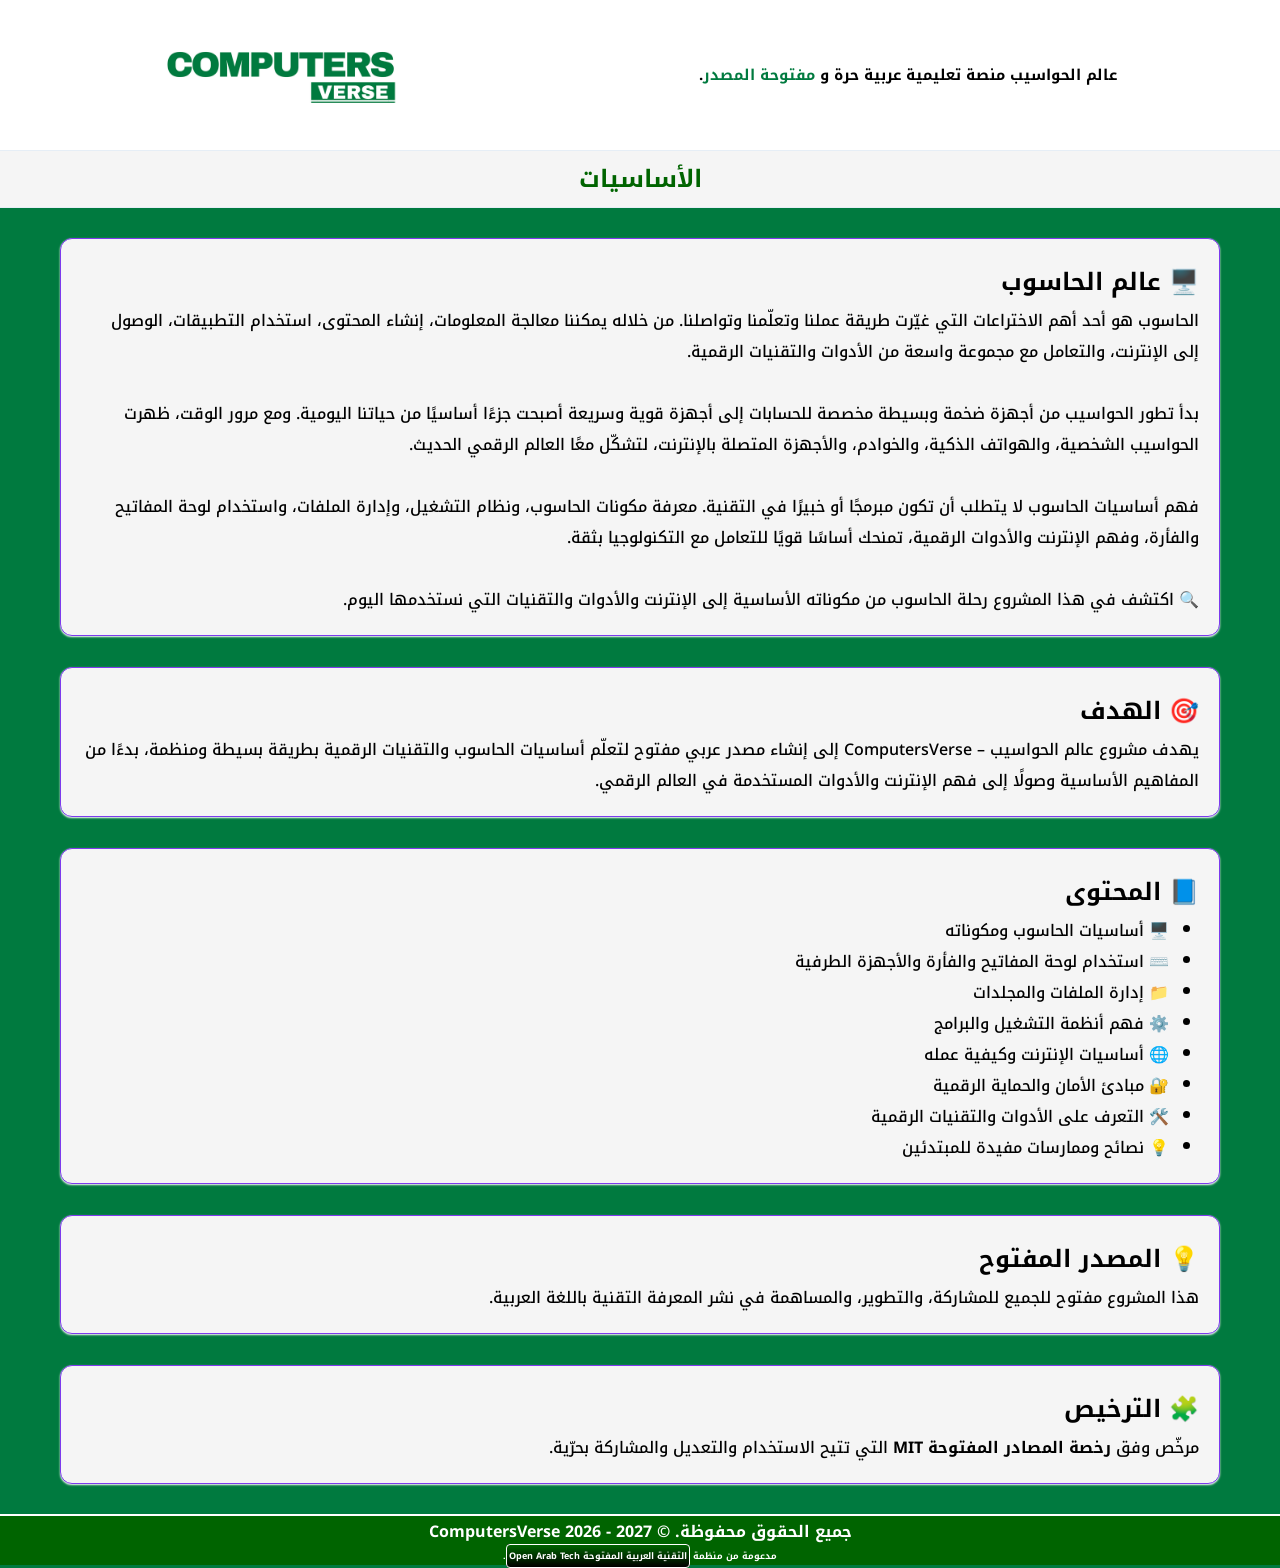
==== index.html @ 0456215f "بناء الهيكل الأساسي للمشروع" ====
<!DOCTYPE html>
<html lang="ar" dir="rtl">
  <head>

    <!-- Primary Meta Tags -->
    <link rel="stylesheet" href="styles.css">
    <title>COMPUTERS VERSE عالم الحواسيب</title>
    <meta name="description" content="تعلم الحاسوب بالعربية بطريقة أكاديمية ومجانية">
    <meta name="version" content="0.0.1">
    <link rel="manifest" href="/site.webmanifest">
    <meta name="theme-color" content="#0d6efd">

    <link rel="preconnect" href="https://fonts.googleapis.com">
    <link rel="preconnect" href="https://fonts.gstatic.com" crossorigin>
    <link href="https://fonts.googleapis.com/css2?family=Noto+Kufi+Arabic:wght@100..900&display=swap" rel="stylesheet">

    <!-- Canonical URL -->
    <link rel="canonical" href="https://openarabtech.github.io/ComputersVerse/">

    <!-- Language & Charset -->
    <meta charset="UTF-8">
    <meta name="viewport" content="width=device-width, initial-scale=1.0">
    <meta name="robots" content="index, follow">
    <meta http-equiv="X-UA-Compatible" content="IE=edge">
    <meta name="language" content="ar">
    <meta name="author" content="Open Arab Tech">

    <!-- Open Graph / Facebook -->
  <meta property="og:type" content="website">
  <meta property="og:url" content="https://openarabtech.github.io/ComputersVerse/">
  <meta property="og:title" content="COMPUTERS VERSE — عالم الحواسيب">
  <meta property="og:description" content="تعلم الحاسوب بالعربية بطريقة أكاديمية ومجانية">
  <meta property="og:image" content="https://openarabtech.github.io/ComputersVerse/assets/ComputersVerseCover.png">

  <!-- Twitter -->
  <meta name="twitter:card" content="summary_large_image">
  <meta name="twitter:url" content="https://openarabtech.github.io/ComputersVerse/">
  <meta name="twitter:title" content="COMPUTERS VERSE — عالم الحواسيب">
  <meta name="twitter:description" content="تعلم الحاسوب بالعربية بطريقة أكاديمية ومجانية">
  <meta name="twitter:image" content="https://openarabtech.github.io/ComputersVerse/assets/ComputersVerseCover.png">

  <!-- Favicon -->
  <link rel="icon" type="image/png" href="favicon.png">

  <!-- Keywords (optional, not heavily used by Google but useful for other engines) -->
  <meta name="keywords" content="COMPUTERS, تعلم الحاسوب, arabic computer course, openarabtech, computersverse, web development,  الحاسوب, تعليم الحاسوب">

  <!-- Structured Data (JSON-LD Schema.org for Google) -->
  <script type="application/ld+json">
  {
    "@context": "https://schema.org",
    "@type": "WebSite",
    "name": "ComputersVerse",
    "url": "https://openarabtech.github.io/ComputersVerse/",
    "description": "تعلم الحاسوب بالعربية بطريقة أكاديمية ومجانية",
    "publisher": {
      "@type": "Organization",
      "name": "Open Arab Tech",
      "url": "https://github.com/openarabtech"
    }
  }
  </script>

  </head>

  <body>

    <!--Start Header-->
    <header>
      <div class="open-source">
        <h5>عالم الحواسيب منصة تعليمية عربية حرة و <a href="https://github.com/openarabtech/ComputersVerse" target="__blank"><strong>مفتوحة المصدر</strong></a>.</h5>
      </div>
      <div dir="ltr" class="opens">
        <img id="logo" src="assets/ComputersVerseLogo.png" alt="COMPUTERS VERSE logo">
      </div>
      
    </header>
    <!--Ends  Header-->



    
      <!--Start Navbar-->
    <nav>
      <ul class="nav-links">
        <li>
          <a href="basics/index.html">الأساسيات</a>
        </li>
      </ul>
    </nav>
    <!--End Navbar-->

    <main>
    
      <section>
        <div class="blur-box">
          <h1>🖥️ عالم الحاسوب</h1>
          <p>الحاسوب هو أحد أهم الاختراعات التي غيّرت طريقة عملنا وتعلّمنا وتواصلنا. من خلاله يمكننا معالجة المعلومات، إنشاء المحتوى، استخدام التطبيقات، الوصول إلى الإنترنت، والتعامل مع مجموعة واسعة من الأدوات والتقنيات الرقمية.</p>
          <br>

          <p>بدأ تطور الحواسيب من أجهزة ضخمة وبسيطة مخصصة للحسابات إلى أجهزة قوية وسريعة أصبحت جزءًا أساسيًا من حياتنا اليومية. ومع مرور الوقت، ظهرت الحواسيب الشخصية، والهواتف الذكية، والخوادم، والأجهزة المتصلة بالإنترنت، لتشكّل معًا العالم الرقمي الحديث.</p>
          <br>

          <p>فهم أساسيات الحاسوب لا يتطلب أن تكون مبرمجًا أو خبيرًا في التقنية. معرفة مكونات الحاسوب، ونظام التشغيل، وإدارة الملفات، واستخدام لوحة المفاتيح والفأرة، وفهم الإنترنت والأدوات الرقمية، تمنحك أساسًا قويًا للتعامل مع التكنولوجيا بثقة.</p>
          <br>

          <p>🔍 اكتشف في هذا المشروع رحلة الحاسوب من مكوناته الأساسية إلى الإنترنت والأدوات والتقنيات التي نستخدمها اليوم.</p>
        </div>
      </section>

      <br>

      <section>
        <div class="blur-box">
          <h1>🎯 الهدف</h1>
          <p>يهدف مشروع عالم الحواسيب – ComputersVerse إلى إنشاء مصدر عربي مفتوح لتعلّم أساسيات الحاسوب والتقنيات الرقمية بطريقة بسيطة ومنظمة، بدءًا من المفاهيم الأساسية وصولًا إلى فهم الإنترنت والأدوات المستخدمة في العالم الرقمي.</p>
        </div>
      </section>

      <br>

      <section>
        <div class="blur-box">
          <h1>📘 المحتوى</h1>
          <div class="mr">
            <ul>
              <li>🖥️ أساسيات الحاسوب ومكوناته</li>
              <li>⌨️ استخدام لوحة المفاتيح والفأرة والأجهزة الطرفية</li>
              <li>📁 إدارة الملفات والمجلدات</li>
              <li>⚙️ فهم أنظمة التشغيل والبرامج</li>
              <li>🌐 أساسيات الإنترنت وكيفية عمله</li>
              <li>🔐 مبادئ الأمان والحماية الرقمية</li>
              <li>🛠️ التعرف على الأدوات والتقنيات الرقمية</li>
              <li>💡 نصائح وممارسات مفيدة للمبتدئين</li>
            </ul>
          </div>
        </div>
      </section>

      <br>

      <section>
        <div class="blur-box">
          <h1>💡 المصدر المفتوح</h1>
          <p>هذا المشروع مفتوح للجميع للمشاركة، والتطوير، والمساهمة في نشر المعرفة التقنية باللغة العربية.</p>
        </div>
      </section>

      <br>

      <section>
        <div class="blur-box">
          <h1>🧩 الترخيص </h1>
          <p>مرخّص وفق <strong>رخصة المصادر المفتوحة</strong> <strong>MIT</strong> التي تتيح الاستخدام والتعديل والمشاركة بحرّية.</p>
        </div>
      </section>


    </main>
      
      
  




    <!--Start Footer-->
    <footer>
      <p>جميع الحقوق محفوظة. © 2027 - 2026 ComputersVerse</p>
      <p class="support"><strong>مدعومة من منظمة <a href="https://www.linkedin.com/company/openarabtech/" target=__blank>التقنية العربية المفتوحة Open Arab Tech</a>.</strong></p>
    </footer>
    <!--Ends Footer-->









  </body>
</html>
---- styles.css ----
* {
  padding: 0;
  margin: 0;
  box-sizing: border-box;
}

html {
  scroll-behavior: smooth;
}

body {

  font-family: "Noto Kufi Arabic", sans-serif;
  font-optical-sizing: auto;
  font-style: normal;
  background-color: #007a3f;
  font-weight: 500;

}

header {
  display: flex;
  justify-content: space-around;
  background-color: white;
  color: black;
}

.open-source {
  display: flex;
  align-items: center;
  padding-right: 20px;
  font-size: large;
}

.open-source a {
  color: #007a3f;
  text-decoration: none;
}

.opens {
  display: flex;
  align-items: center;
}

#logo {
  height: 150px;
  width: auto;
}


nav {
  border-top:#e6eef6  1px solid;
  border-bottom: #e6eef6 1px solid;
  background-color: whitesmoke;
 
}


.nav-links {
  margin:5px 0;
  list-style: none;
  display: flex;
  gap: 20px;
  overflow-x: auto;
  justify-content: space-around;
  white-space: nowrap;
  padding-left: 10px;
  padding-right: 10px;
}

.nav-links a {
  text-decoration: none;
  color:darkgreen;
  font-weight: bold;
  transition: color 0.3s;
  font-size: 1.5rem;
}

.nav-links a:hover {
  color: #7c3aed;
}

main {
  padding: 20px;
  min-height: 80vh;
  display: block;
  max-width: 1200px;
  margin: 10px auto; /* centers horizontally */
}



main a {
  color: #7c3aed;
}

.blur-box {
  border:#7c3aed  1px solid;
  background: whitesmoke; /* semi-transparent background */
  box-shadow: 0 1px 2px white;
  border-radius: 12px;
  padding: 20px;
  
}

footer {
  text-align: center;
  border-top:white  2px solid;
  color: white;
  background-color: darkgreen;
  font-weight: bold;
}

footer .support {
  font-size: xx-small;
  font-weight: bold;
  margin-bottom: 2px;
}

footer .support a{
  /* color: black;
  text-decoration: none;
  background: linear-gradient(180deg, #7b2a9f, #fdd82e);
  border-radius: 4px;
  padding: 0px; */
  
  color: white;
  text-decoration: none;
  background: linear-gradient(180deg, darkgreen, black);
  border-radius: 4px;
  padding: 2px;
  border: white double 1px;
  
}


.mr {
  margin-right: 30px;
}
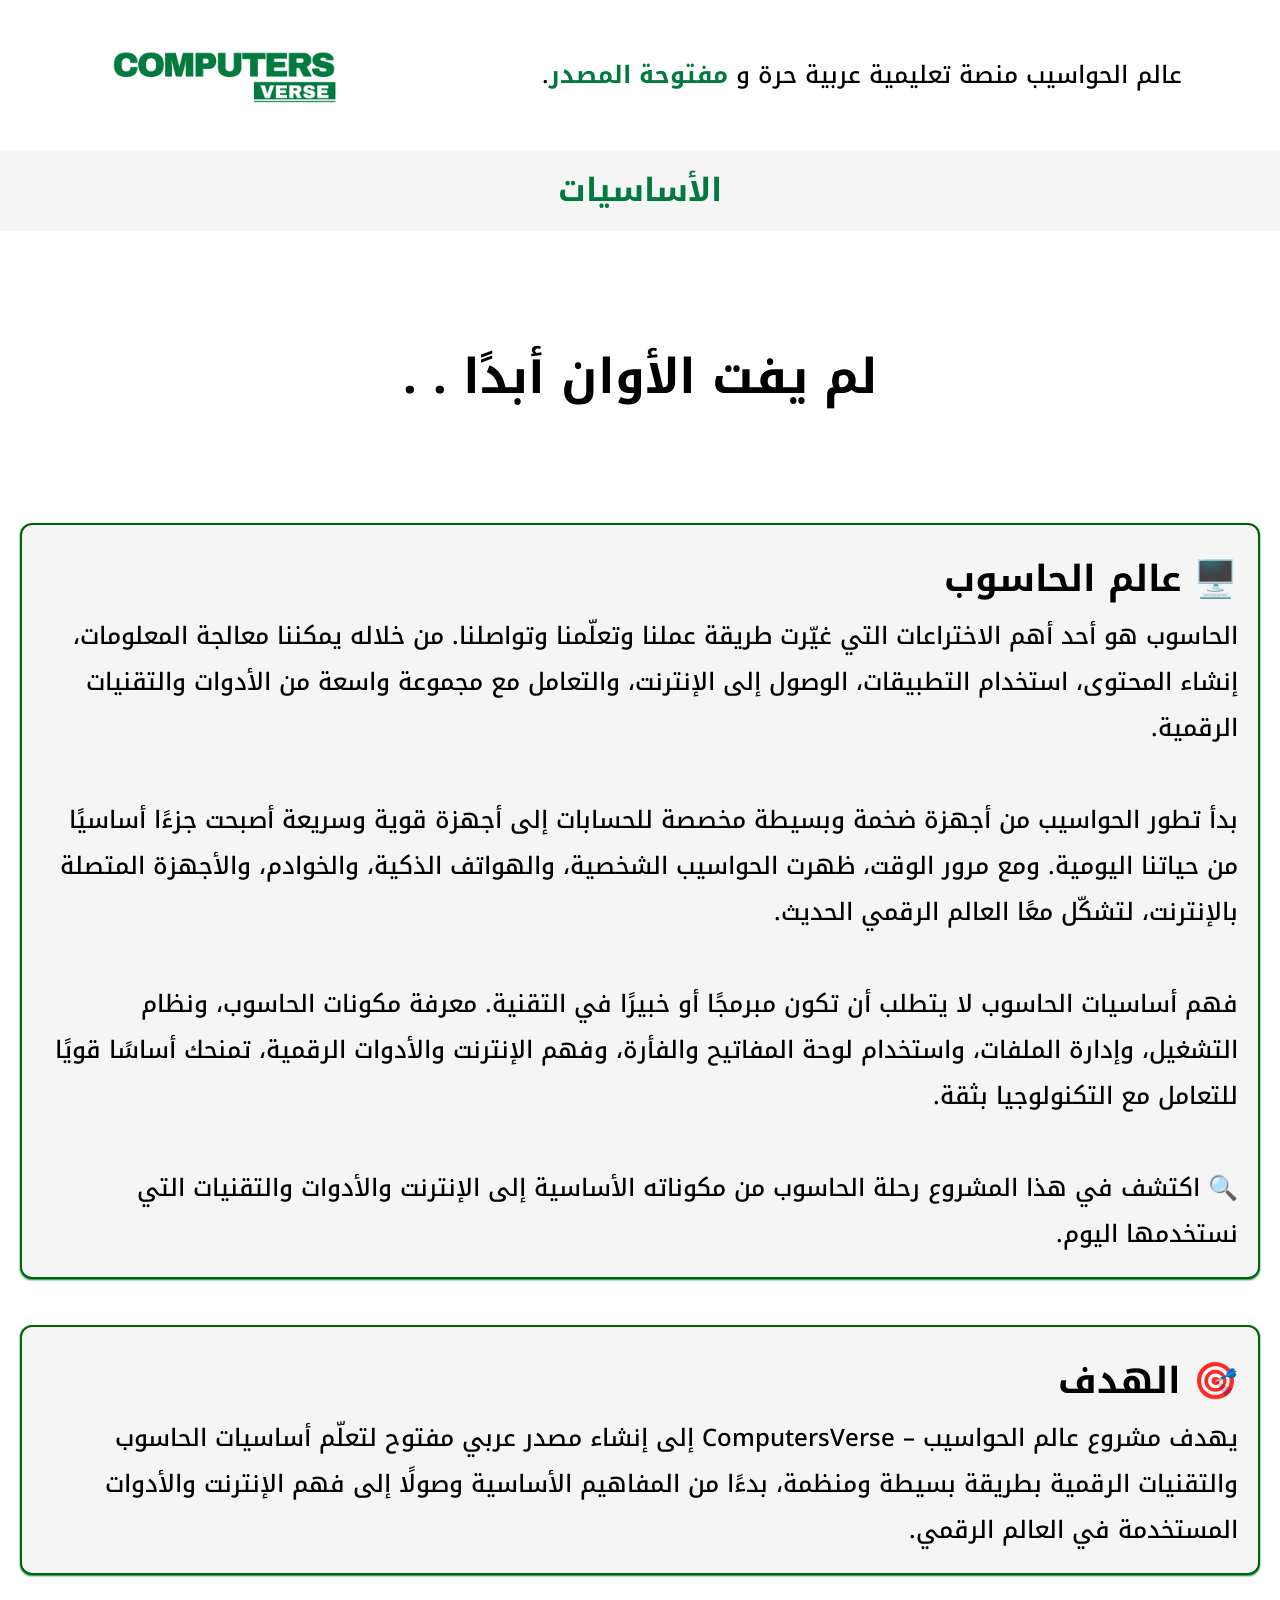
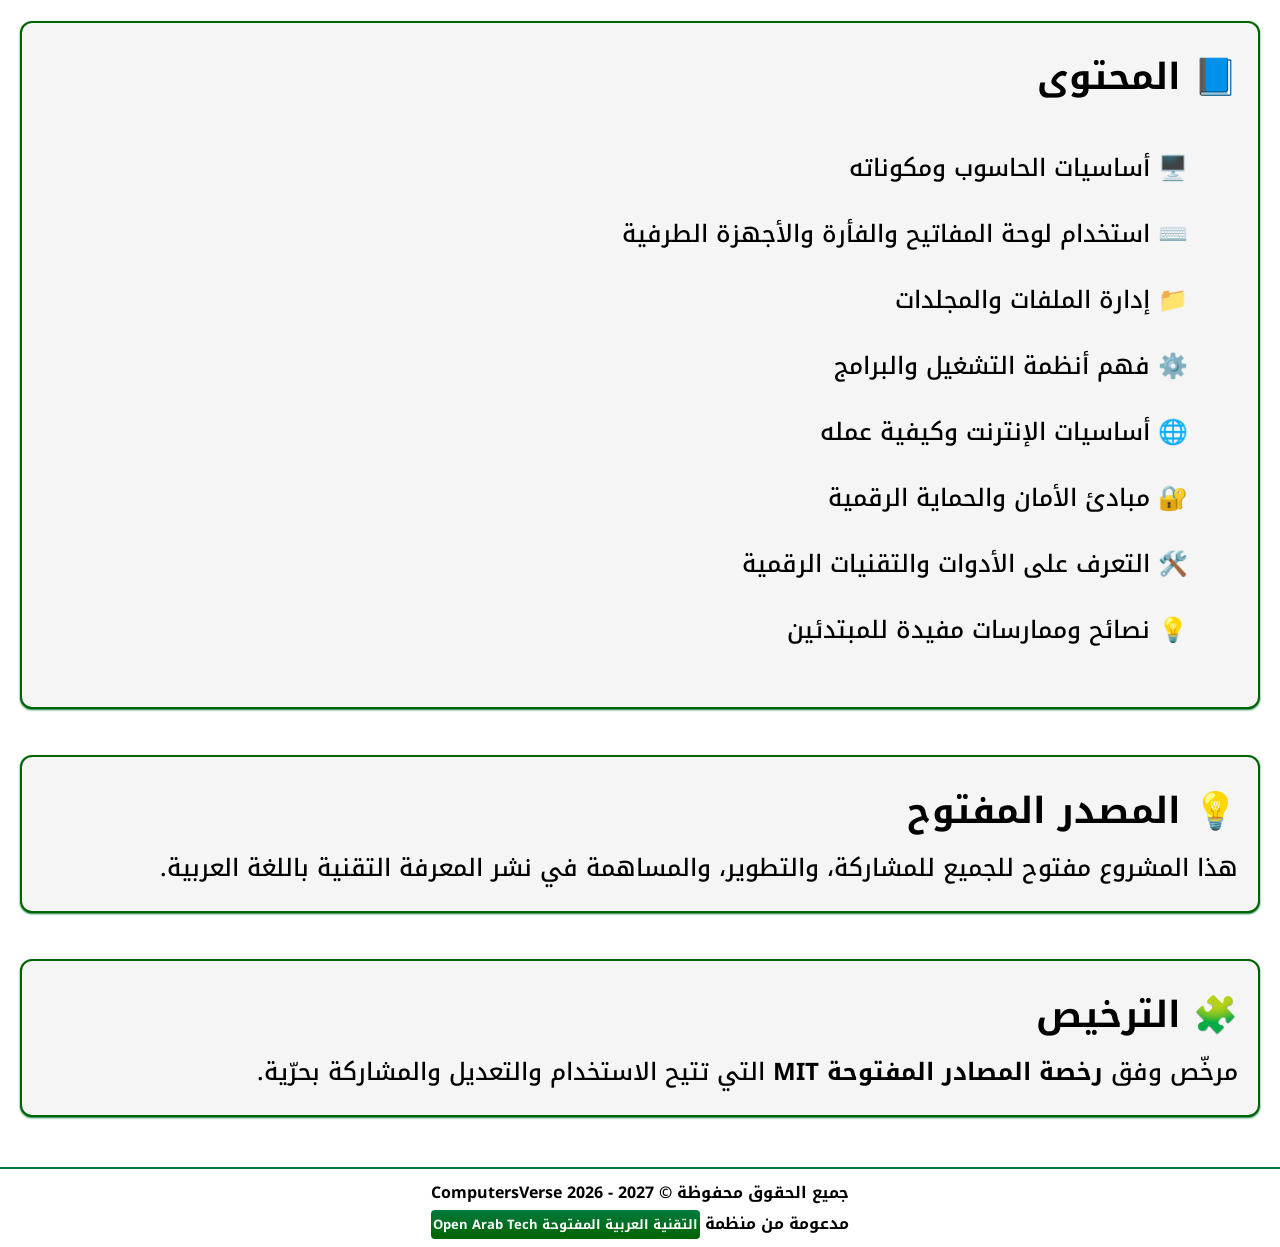
==== commit eba42a75: "تحديث" ====
--- a/index.html
+++ b/index.html
@@ -68,7 +68,7 @@
     <!--Start Header-->
     <header>
       <div class="open-source">
-        <h5>عالم الحواسيب منصة تعليمية عربية حرة و <a href="https://github.com/openarabtech/ComputersVerse" target="__blank"><strong>مفتوحة المصدر</strong></a>.</h5>
+        <p>عالم الحواسيب منصة تعليمية عربية حرة و <a href="https://github.com/openarabtech/ComputersVerse" target="__blank"><strong>مفتوحة المصدر</strong></a>.</p>
       </div>
       <div dir="ltr" class="opens">
         <img id="logo" src="assets/ComputersVerseLogo.png" alt="COMPUTERS VERSE logo">
@@ -81,7 +81,7 @@
 
     
       <!--Start Navbar-->
-    <nav>
+    <nav class="navbar">
       <ul class="nav-links">
         <li>
           <a href="basics/index.html">الأساسيات</a>
@@ -91,10 +91,12 @@
     <!--End Navbar-->
 
     <main>
+
+      <h1>لم يفت الأوان أبدًا . .</h1>
     
-      <section>
-        <div class="blur-box">
-          <h1>🖥️ عالم الحاسوب</h1>
+      <section class="blur-box">
+        
+          <h2>🖥️ عالم الحاسوب</h2>
           <p>الحاسوب هو أحد أهم الاختراعات التي غيّرت طريقة عملنا وتعلّمنا وتواصلنا. من خلاله يمكننا معالجة المعلومات، إنشاء المحتوى، استخدام التطبيقات، الوصول إلى الإنترنت، والتعامل مع مجموعة واسعة من الأدوات والتقنيات الرقمية.</p>
           <br>
 
@@ -105,24 +107,24 @@
           <br>
 
           <p>🔍 اكتشف في هذا المشروع رحلة الحاسوب من مكوناته الأساسية إلى الإنترنت والأدوات والتقنيات التي نستخدمها اليوم.</p>
-        </div>
+        
       </section>
 
       <br>
 
-      <section>
-        <div class="blur-box">
-          <h1>🎯 الهدف</h1>
+      <section  class="blur-box">
+        
+          <h2>🎯 الهدف</h2>
           <p>يهدف مشروع عالم الحواسيب – ComputersVerse إلى إنشاء مصدر عربي مفتوح لتعلّم أساسيات الحاسوب والتقنيات الرقمية بطريقة بسيطة ومنظمة، بدءًا من المفاهيم الأساسية وصولًا إلى فهم الإنترنت والأدوات المستخدمة في العالم الرقمي.</p>
-        </div>
+        
       </section>
 
       <br>
 
-      <section>
-        <div class="blur-box">
-          <h1>📘 المحتوى</h1>
-          <div class="mr">
+      <section class="blur-box">
+        
+          <h2>📘 المحتوى</h2>
+          
             <ul>
               <li>🖥️ أساسيات الحاسوب ومكوناته</li>
               <li>⌨️ استخدام لوحة المفاتيح والفأرة والأجهزة الطرفية</li>
@@ -133,26 +135,26 @@
               <li>🛠️ التعرف على الأدوات والتقنيات الرقمية</li>
               <li>💡 نصائح وممارسات مفيدة للمبتدئين</li>
             </ul>
-          </div>
-        </div>
+          
+        
       </section>
 
       <br>
 
-      <section>
-        <div class="blur-box">
-          <h1>💡 المصدر المفتوح</h1>
+      <section class="blur-box">
+        
+          <h2>💡 المصدر المفتوح</h2>
           <p>هذا المشروع مفتوح للجميع للمشاركة، والتطوير، والمساهمة في نشر المعرفة التقنية باللغة العربية.</p>
-        </div>
+        
       </section>
 
       <br>
 
-      <section>
-        <div class="blur-box">
-          <h1>🧩 الترخيص </h1>
+      <section class="blur-box">
+        
+          <h2>🧩 الترخيص </h2>
           <p>مرخّص وفق <strong>رخصة المصادر المفتوحة</strong> <strong>MIT</strong> التي تتيح الاستخدام والتعديل والمشاركة بحرّية.</p>
-        </div>
+        
       </section>
 
 
@@ -166,14 +168,16 @@
 
     <!--Start Footer-->
     <footer>
-      <p>جميع الحقوق محفوظة. © 2027 - 2026 ComputersVerse</p>
-      <p class="support"><strong>مدعومة من منظمة <a href="https://www.linkedin.com/company/openarabtech/" target=__blank>التقنية العربية المفتوحة Open Arab Tech</a>.</strong></p>
+      <p>جميع الحقوق محفوظة <span dir="ltr">ComputersVerse 2026 - 2027 ©</span></p>
+      
+      <p class="support"><strong>مدعومة من منظمة <a href="https://www.linkedin.com/company/openarabtech/" target=__blank>التقنية العربية المفتوحة Open Arab Tech</a></strong></p>
     </footer>
     <!--Ends Footer-->
 
 
 
 
+    
 
 
 
--- a/styles.css
+++ b/styles.css
@@ -4,36 +4,43 @@
   box-sizing: border-box;
 }
 
+ul, ol, blockquote {
+  margin-block: 1em;
+  padding-inline-start: 40px;
+}
+
 html {
   scroll-behavior: smooth;
 }
 
 body {
-
   font-family: "Noto Kufi Arabic", sans-serif;
   font-optical-sizing: auto;
   font-style: normal;
-  background-color: #007a3f;
+  font-size: x-large;
   font-weight: 500;
-
-}
-
+}
+
+
+/* START HEADER */
 header {
   display: flex;
   justify-content: space-around;
-  background-color: white;
-  color: black;
 }
 
 .open-source {
   display: flex;
   align-items: center;
-  padding-right: 20px;
-  font-size: large;
+  padding: 2px 10px;
 }
 
 .open-source a {
   color: #007a3f;
+  text-decoration: none;
+}
+
+.open-source a:hover {
+  color: darkgreen;
   text-decoration: none;
 }
 
@@ -45,20 +52,21 @@
 #logo {
   height: 150px;
   width: auto;
-}
-
-
-nav {
-  border-top:#e6eef6  1px solid;
-  border-bottom: #e6eef6 1px solid;
+  padding: 2px;
+}
+/* ENDS HEADER */
+
+/* START NAVBAR */
+.navbar {
   background-color: whitesmoke;
- 
+  padding: 5px;
 }
 
 
 .nav-links {
+  list-style: none;
   margin:5px 0;
-  list-style: none;
+  color: whitesmoke;
   display: flex;
   gap: 20px;
   overflow-x: auto;
@@ -68,72 +76,135 @@
   padding-right: 10px;
 }
 
+
+
 .nav-links a {
   text-decoration: none;
-  color:darkgreen;
+  color:#007a3f;
   font-weight: bold;
   transition: color 0.3s;
-  font-size: 1.5rem;
+  font-size: xx-large;
 }
 
 .nav-links a:hover {
-  color: #7c3aed;
-}
-
+  color: darkgreen;
+}
+/* ENDS NAVBAR */
+
+
+
+/* START MAIN */
 main {
-  padding: 20px;
+  padding: 0px 20px;
   min-height: 80vh;
   display: block;
-  max-width: 1200px;
+  max-width: 1500px;
   margin: 10px auto; /* centers horizontally */
-}
-
-
-
-main a {
-  color: #7c3aed;
+  
+}
+
+main h1 {
+  text-align: center;
+  margin: 100px 0px;
 }
 
 .blur-box {
-  border:#7c3aed  1px solid;
+  border: darkgreen  2px solid;
   background: whitesmoke; /* semi-transparent background */
-  box-shadow: 0 1px 2px white;
+  box-shadow: 0 1px 2px #007a3f;
   border-radius: 12px;
   padding: 20px;
-  
-}
-
+}
+
+.blur-box h2 {
+  padding: 1rem auto;
+}
+
+.blur-box ul {
+  list-style: none;
+}
+
+.blur-box ul li {
+  padding: 10px;
+}
+/* ENDS MAIN */
+
+
+/* START FOOTER */
 footer {
   text-align: center;
-  border-top:white  2px solid;
+  border-top:#007a3f  2px solid;
+  font-weight: bold;
+  padding: 8px;
+  margin-top: 50px;
+  font-size: medium;
+}
+
+footer .support {
+  font-weight: bold;
+}
+
+footer .support a{  
   color: white;
-  background-color: darkgreen;
-  font-weight: bold;
-}
-
-footer .support {
-  font-size: xx-small;
-  font-weight: bold;
-  margin-bottom: 2px;
-}
-
-footer .support a{
-  /* color: black;
-  text-decoration: none;
-  background: linear-gradient(180deg, #7b2a9f, #fdd82e);
-  border-radius: 4px;
-  padding: 0px; */
-  
-  color: white;
-  text-decoration: none;
-  background: linear-gradient(180deg, darkgreen, black);
+  text-decoration: none;
+  background: linear-gradient(180deg, #007a3f, darkgreen);
   border-radius: 4px;
   padding: 2px;
-  border: white double 1px;
-  
-}
-
-
-.mr {
-  margin-right: 30px;
+  font-size: small;
+}
+/* ENDS FOOTER */
+
+
+
+
+
+/* Responsive: for tablets and below (≤ 768px) */
+/* متجاوب: للأجهزة اللوحية وما دونها (≤ 768px) */
+
+@media (max-width: 768px) {
+  body {
+    font-size: large;
+  }
+
+  header #logo {
+    height: 100px;
+  }
+
+  .open-source {
+  font-size: medium;
+  }
+
+  main h1 {
+    margin: 75px auto;
+  }
+
+  .blur-box h2 {
+  padding: 1rem 0.5rem;
+  }
+
+  .nav-links a {
+  font-size: x-large;
+  }
+
+  footer {
+  font-size: small;
+  }
+
+  footer .support a{  
+    color: white;
+    text-decoration: none;
+    background: linear-gradient(180deg, #007a3f, darkgreen);
+    border-radius: 4px;
+    padding: 2px;
+    font-size: x-small;
+  }
+
+}
+
+
+/* Responsive: for phones (≤ 480px) */
+/* متجاوب: للهواتف (≤ 480px) */
+
+@media (max-width: 480px) {
+ 
 }
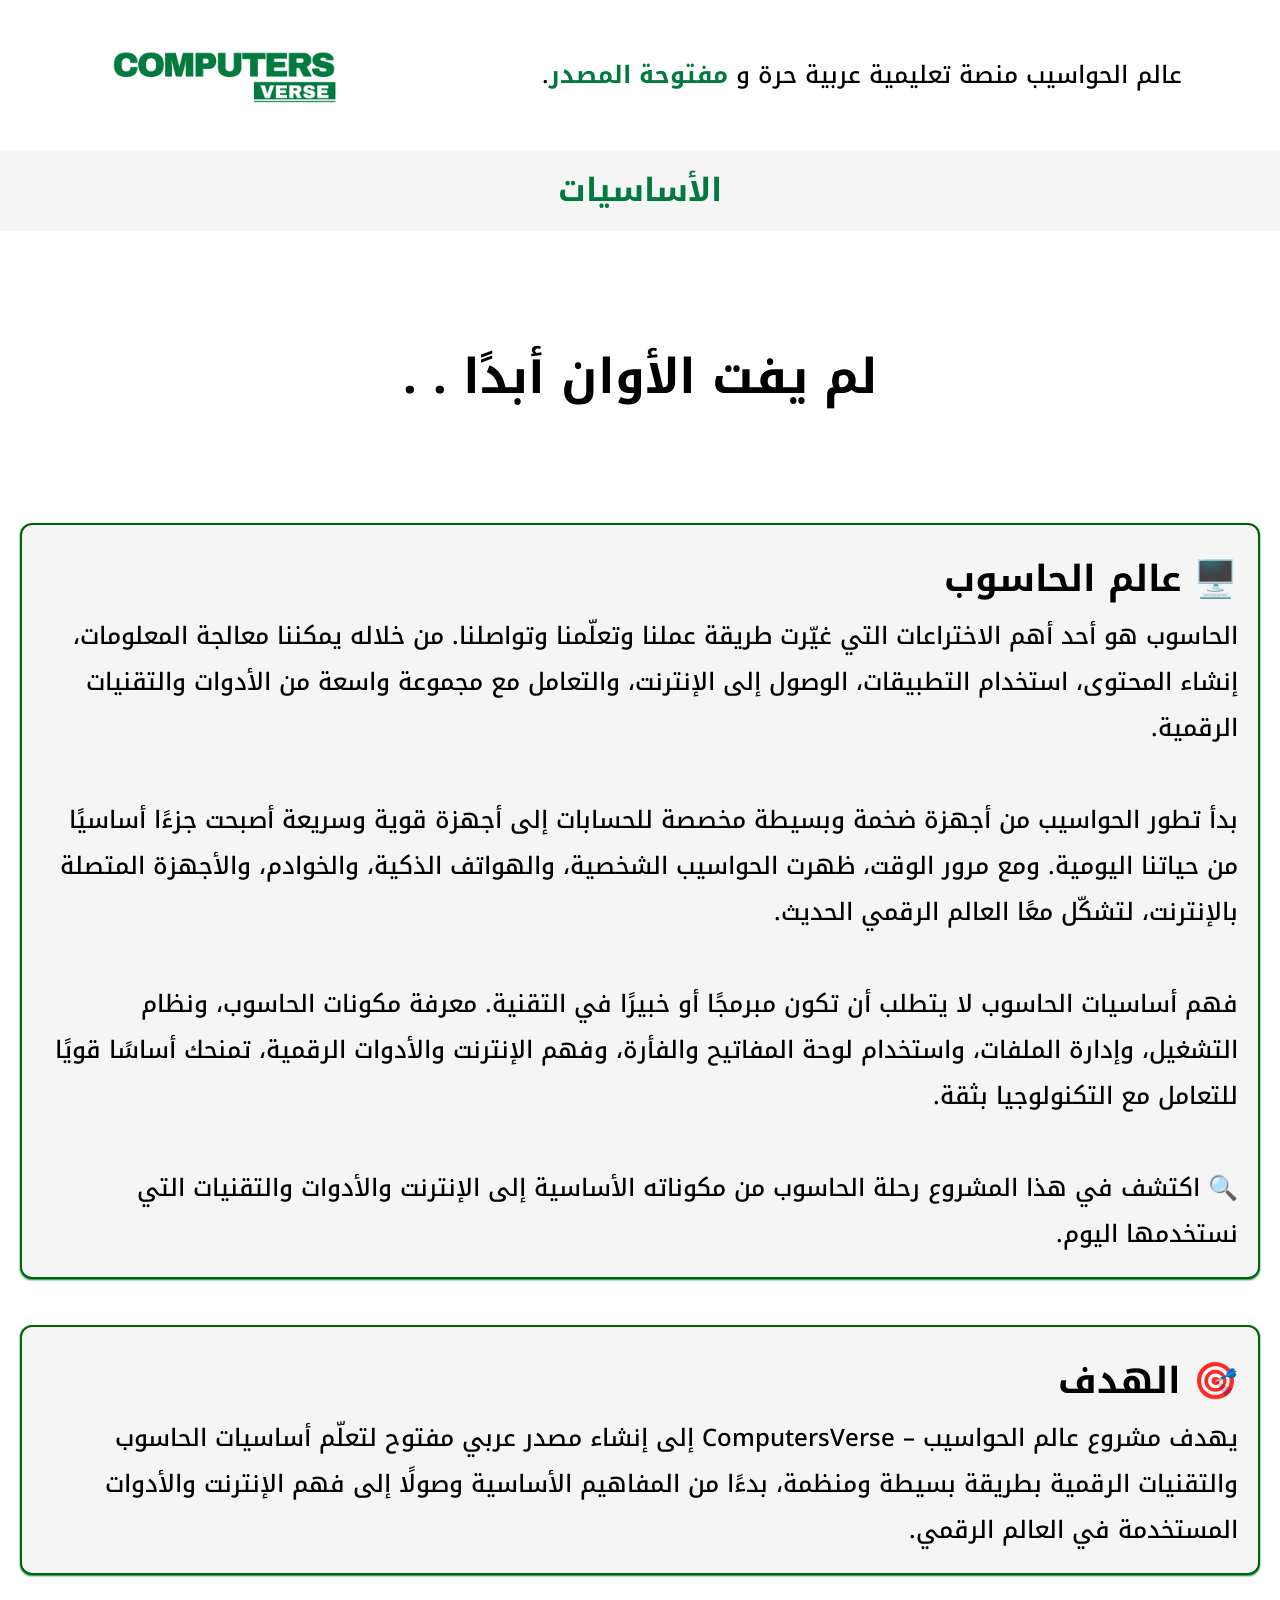
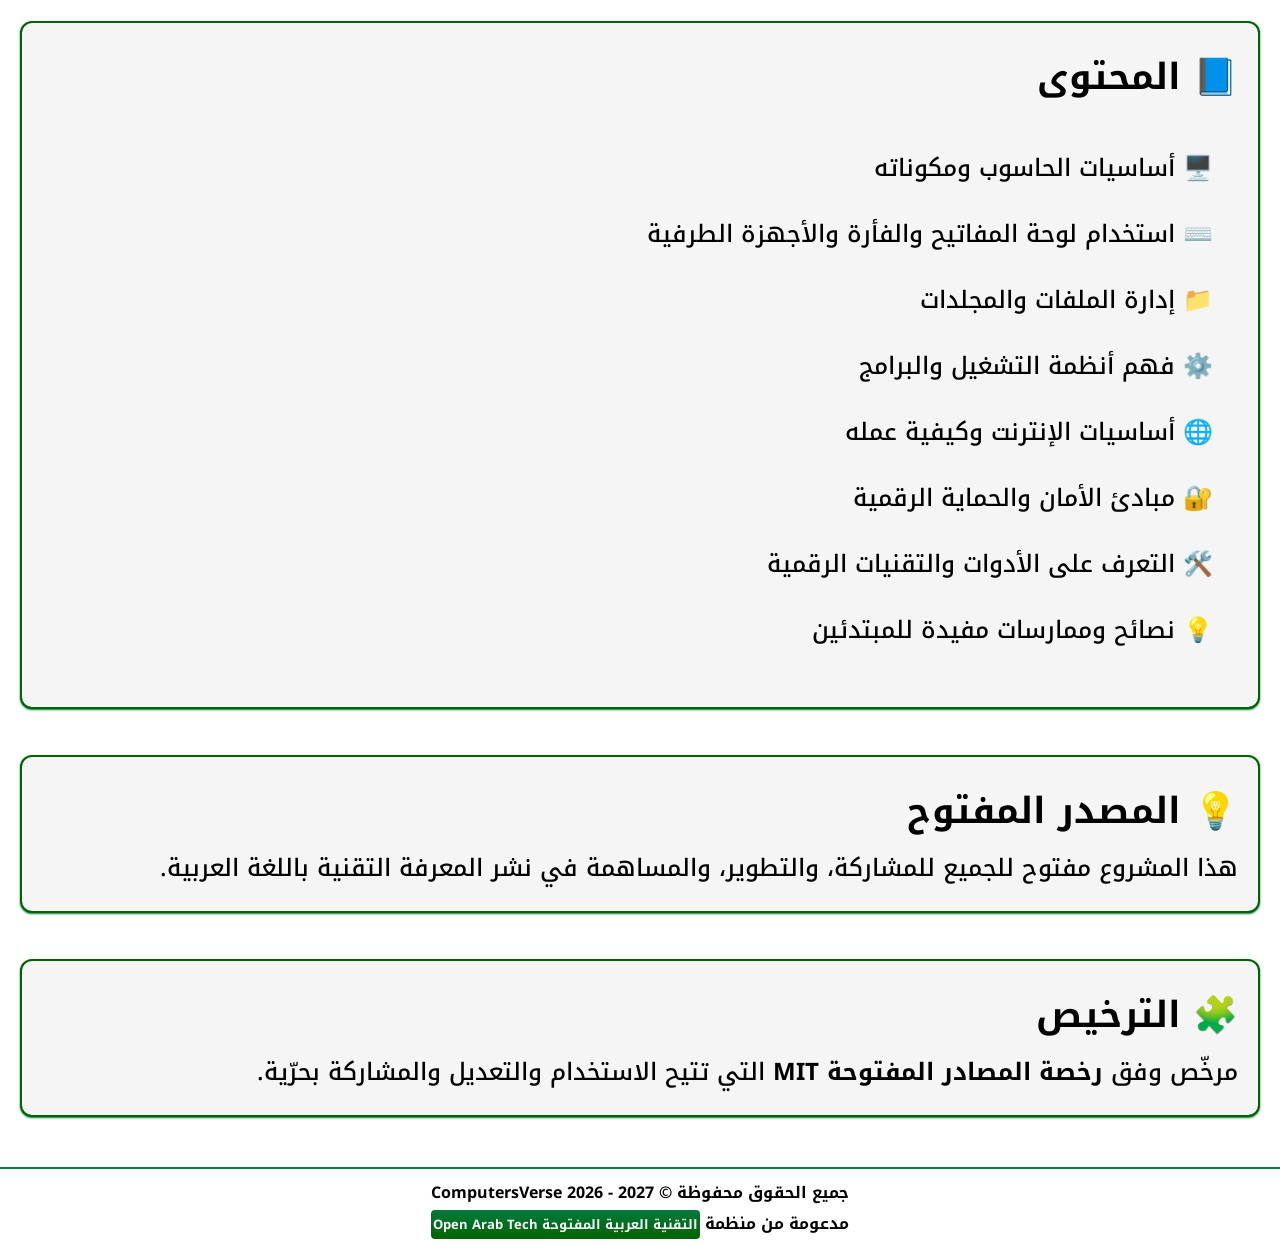
==== commit be33a099: "تحديث الرابط" ====
--- a/index.html
+++ b/index.html
@@ -170,7 +170,7 @@
     <footer>
       <p>جميع الحقوق محفوظة <span dir="ltr">ComputersVerse 2026 - 2027 ©</span></p>
       
-      <p class="support"><strong>مدعومة من منظمة <a href="https://www.linkedin.com/company/openarabtech/" target=__blank>التقنية العربية المفتوحة Open Arab Tech</a></strong></p>
+      <p class="support"><strong>مدعومة من منظمة <a href="https://openarabtech.github.io/" target=__blank>التقنية العربية المفتوحة Open Arab Tech</a></strong></p>
     </footer>
     <!--Ends Footer-->
 
--- a/styles.css
+++ b/styles.css
@@ -4,7 +4,12 @@
   box-sizing: border-box;
 }
 
-ul, ol, blockquote {
+ul, ol {
+  margin-block: 1em;
+  padding-inline-start: 15px;
+}
+
+blockquote {
   margin-block: 1em;
   padding-inline-start: 40px;
 }
